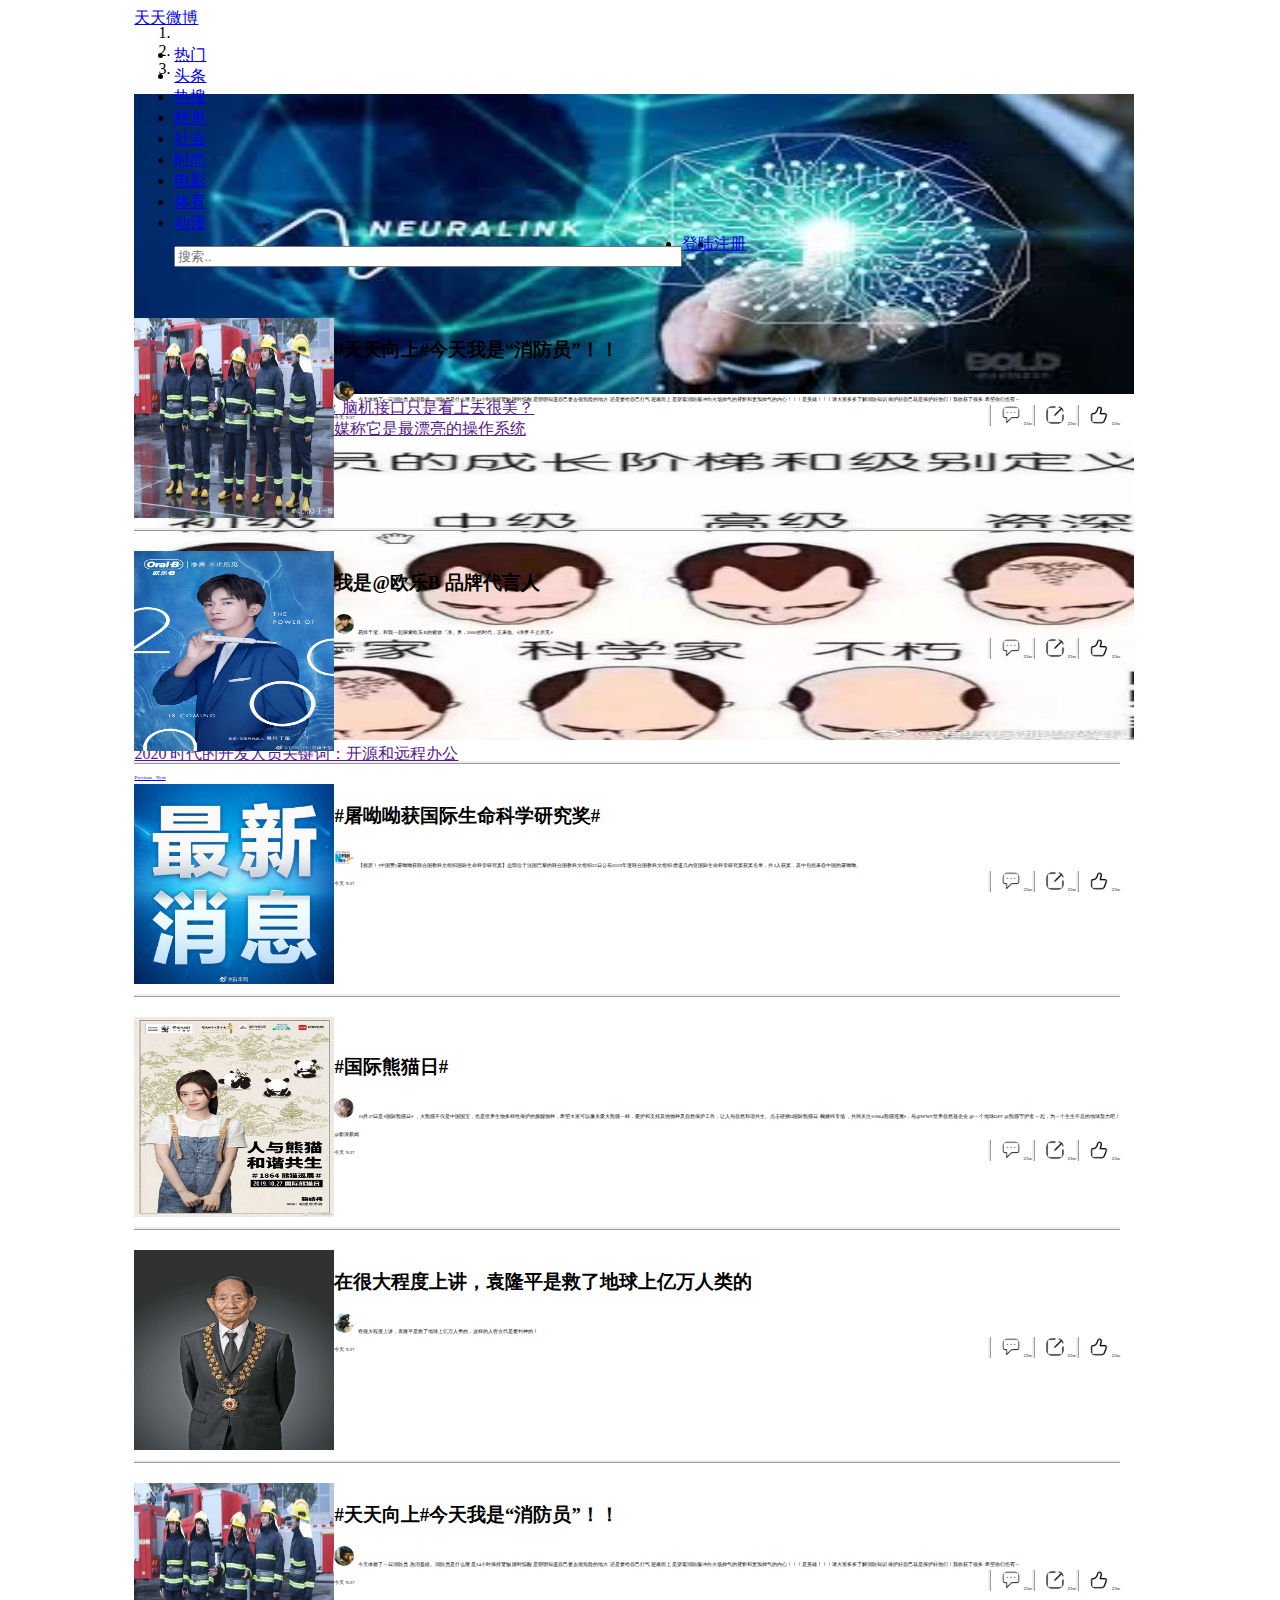
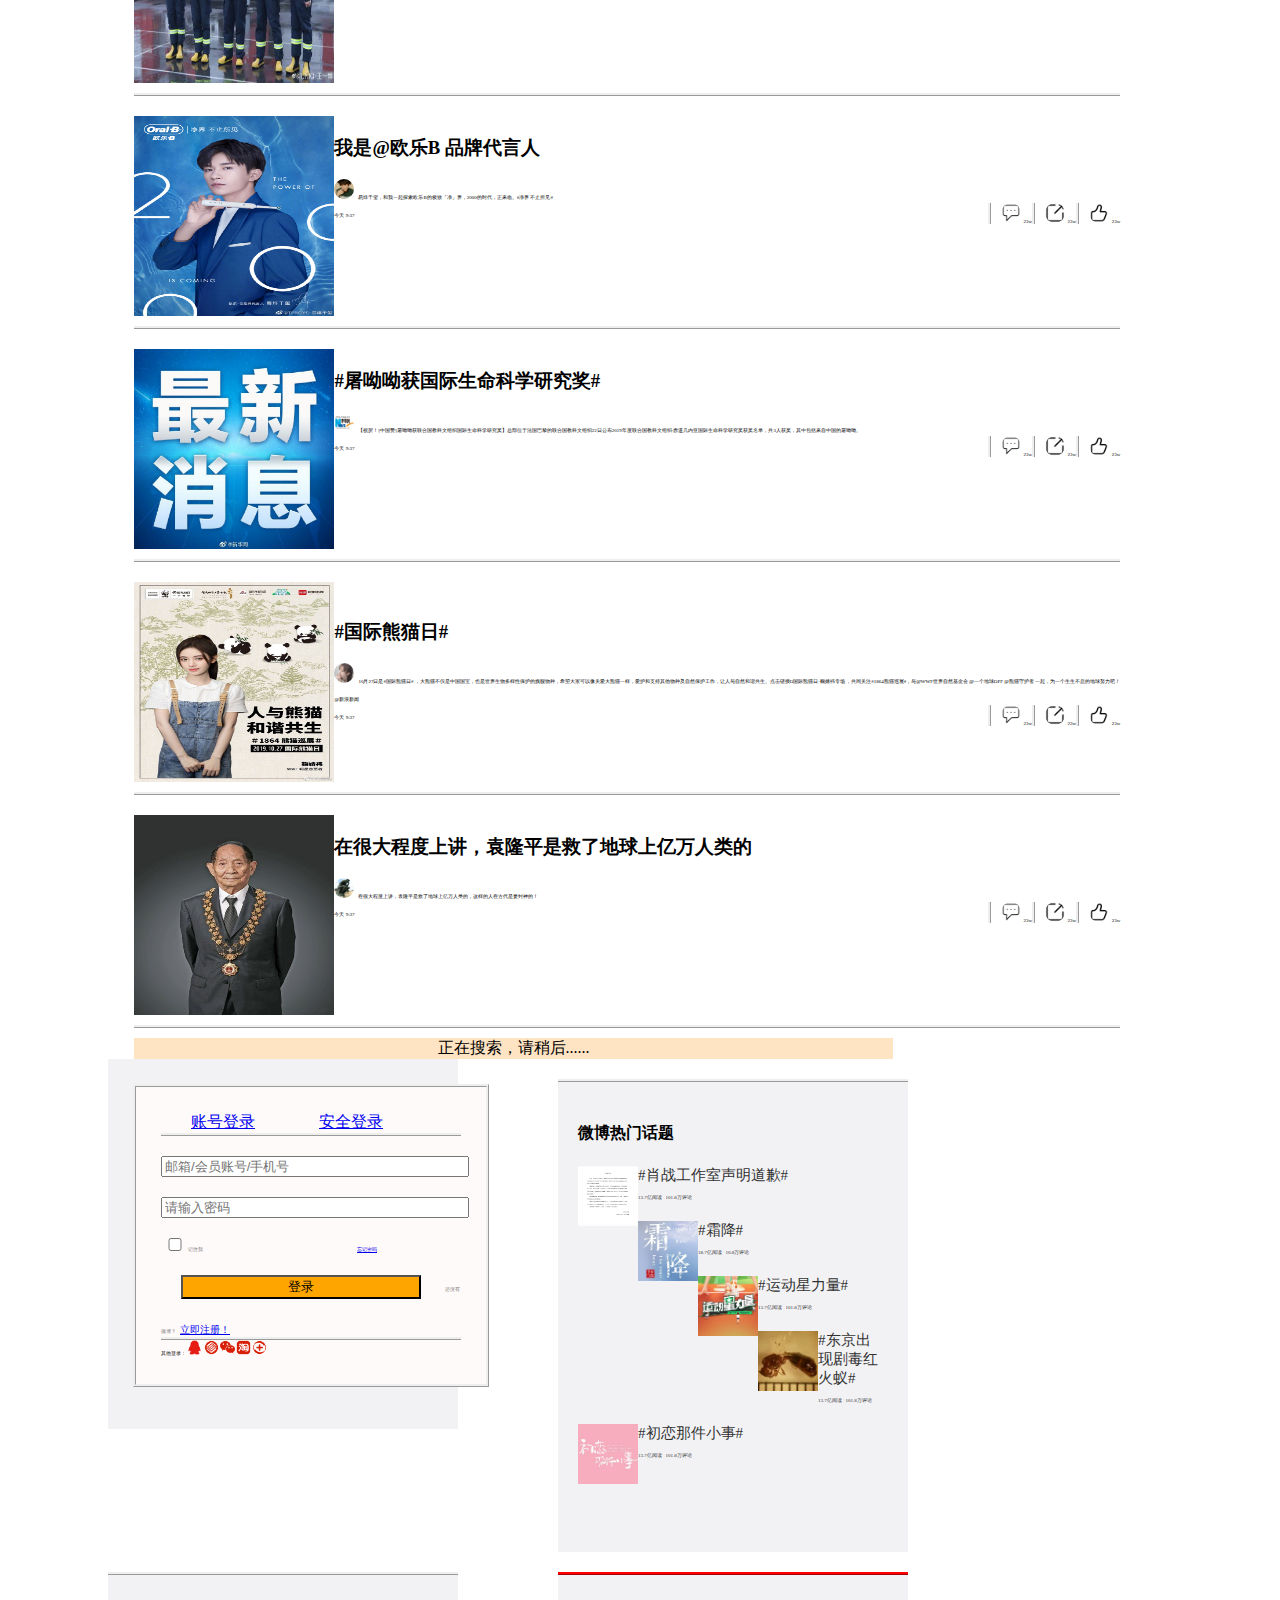
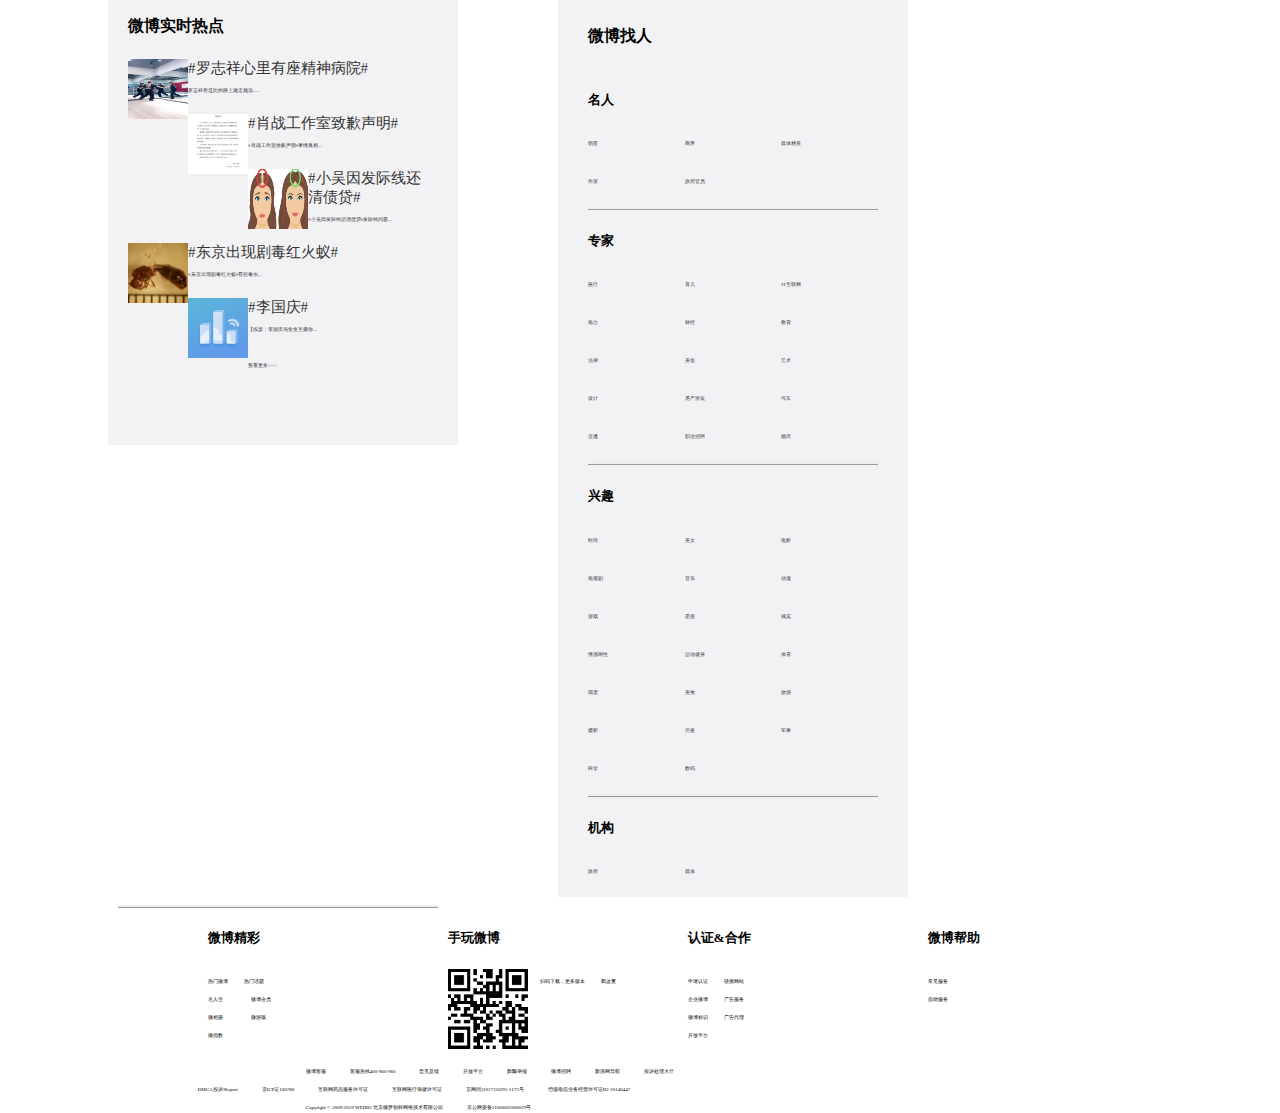
==== index.html @ 1aca175d "更改主页名称" ====
<!DOCTYPE html>
<html>

<head>
    <meta charset="utf-8">
    <title>天天微博</title>
    <link rel="stylesheet" href="Head.css">
    <link rel="stylesheet" href="https://cdn.staticfile.org/twitter-bootstrap/3.3.7/css/bootstrap.min.css">
    <link rel="stylesheet" href="https://cdn.staticfile.org/twitter-bootstrap/3.3.7/css/bootstrap.min.css">
    <script src="https://cdn.staticfile.org/jquery/2.1.1/jquery.min.js"></script>
    <script src="https://cdn.staticfile.org/twitter-bootstrap/3.3.7/js/bootstrap.min.js"></script>
</head>

<body>
    <!-- 导航栏 -->
    <div class="blog">
        <nav class="navbar navbar-inverse" role="navigation">
            <div class="container-fluid">
                <div class="navbar-header">
                    <a class="navbar-brand" href="#">天天微博</a>
                </div>
                <div>
                    <ul class="nav navbar-nav">
                        <li class="active"><a href="./Everydaymicro-bloghomepage.html">热门</a></li>
                        <li><a href="./Headlines.html">头条</a></li>
                        <li><a href="./Hotsearch.html">热搜</a></li>
                        <li><a href="./Micro-bloglist.html">榜单</a></li>
                        <li><a href="./Sociology.html">社会</a></li>
                        <li><a href="./Fashion.html">时尚</a></li>
                        <li><a href="./movie/movie.html">电影</a></li>
                        <li><a href="./sports/sports.html">体育</a></li>
                        <li><a href="./cartoon/cartoon.html">动漫</a></li>
                        <input type="text" placeholder="搜索.." style="width: 500px;position:relative;top: 12px; ">
                        <li style="float: right;"><a href="./Register.html">注册</a></li>
                        <li style="float: right;"> <a href="./Signin.html">登陆</a></li>
                    </ul>
                </div>
            </div>
        </nav>
    </div>
    <!-- 导航栏结束 -->


    <!-- 正文 -->
    <div id="page">

        <!-- 轮播图 -->
        <div id="myCarousel" class="carousel slide" style="width: 1000px;height: 300px; float: left;">
            <!-- 轮播（Carousel）指标 -->
            <ol class="carousel-indicators">
                <li data-target="#myCarousel" data-slide-to="0" class="active"></li>
                <li data-target="#myCarousel" data-slide-to="1"></li>
                <li data-target="#myCarousel" data-slide-to="2"></li>
            </ol>
            <!-- 轮播（Carousel）项目 -->
            <div class="carousel-inner">
                <div class="item active">
                    <img src="./Picture/Lb4.jpg" alt="First slide" style="width: 1000px;height: 300px;">
                    <a class="carousel-caption" href="" target="_blank"
                        rel="noopener noreferrer">专访斯坦福大学神经科学家：脑机接口只是看上去很美？</a>
                    <!--10月22日-->
                </div>
                <div class="item">
                    <img src="./Picture/Lb5.jpg" alt="Second slide" style="width: 1000px;height: 300px;">
                    <a class="carousel-caption" href="" target="_blank" rel="noopener noreferrer">Deepin
                        20，外媒称它是最漂亮的操作系统</a>
                    <!--10月22日-->
                </div>
                <div class="item">
                    <img src="./Picture/Lb6.jpg" alt="Third slide" style="width: 1000px;height: 300px;">
                    <a class="carousel-caption" href="" target="_blank" rel="noopener noreferrer">2020
                        时代的开发人员关键词：开源和远程办公</a>
                    <!--10月22日-->
                </div>
            </div>
            <!-- 轮播（Carousel）导航 -->
            <a class="left carousel-control" href="#myCarousel" role="button" data-slide="prev">
                <span class="glyphicon glyphicon-chevron-left" aria-hidden="true"></span>
                <span class="sr-only">Previous</span>
            </a>
            <a class="right carousel-control" href="#myCarousel" role="button" data-slide="next">
                <span class="glyphicon glyphicon-chevron-right" aria-hidden="true"></span>
                <span class="sr-only">Next</span>
            </a>
        </div>
        <!-- 轮播图结束 -->
        <!-- 新闻推荐栏 -->
        <div class="hezi">
            <img src="./Picture/Nw8.jpg" class="kkk">
            <div>
                <h3>#天天向上#今天我是“消防员”！！</h3>
            </div>
            <div>
                <span><img src="./Picture/Nw9.jpg" class="headtx"></span>
                <span>今天体验了一日消防员 热泪盈眶。消防员是什么呢 是24小时保持警惕 随时惊醒 是明明知道自己要去很危险的地方 还是要给自己打气 迎难而上
                    是穿着消防服冲向火场帅气的背影和更加帅气的内心！！！是英雄！！！请大家多多了解消防知识 保护好自己就是保护好他们！我收获了很多 希望你们也有～</span>&nbsp;&nbsp;
                <br>
                <span>今天 9:37</span>
                <span class="youduiqi"><img src="./Picture/点赞.png" class="headtx">&nbsp;&nbsp;23w</span>
                <span class="youduiqi"><img src="./Picture/分享.png" class="headtx">&nbsp;&nbsp;23w</span>
                <span class="youduiqi"><img src="./Picture/评论.png" class="headtx">&nbsp;&nbsp;23w</span>
            </div>
        </div>

        <div class="hezi">
            <img src="./Picture/Nw10.jpg" class="kkk">
            <div>
                <h3>我是@欧乐B 品牌代言人</h3>
            </div>
            <div>
                <span><img src="./Picture/Nw11.jpg" class="headtx"></span>
                <span>易烊千玺，和我一起探索欧乐B的极致「净」界，2000的时代，正来临。#净界 不止所见# ​​​​</span>&nbsp;&nbsp;
                <br>
                <span>今天 9:37</span>
                <span class="youduiqi"><img src="./Picture/点赞.png" class="headtx">&nbsp;&nbsp;23w</span>
                <span class="youduiqi"><img src="./Picture/分享.png" class="headtx">&nbsp;&nbsp;23w</span>
                <span class="youduiqi"><img src="./Picture/评论.png" class="headtx">&nbsp;&nbsp;23w</span>
            </div>
        </div>

        <div class="hezi">
            <img src="./Picture/Nw12.jpg" class="kkk">
            <div>
                <h3>#屠呦呦获国际生命科学研究奖#</h3>
            </div>
            <div>
                <span><img src="./Picture/Nw13.jpg" class="headtx"></span>
                <span>【祝贺！[中国赞]屠呦呦获联合国教科文组织国际生命科学研究奖】总部位于法国巴黎的联合国教科文组织22日公布2019年度联合国教科文组织-赤道几内亚国际生命科学研究奖获奖名单，共3人获奖，其中包括来自中国的屠呦呦。</span>&nbsp;&nbsp;
                <br>
                <span>今天 9:37</span>
                <span class="youduiqi"><img src="./Picture/点赞.png" class="headtx">&nbsp;&nbsp;23w</span>
                <span class="youduiqi"><img src="./Picture/分享.png" class="headtx">&nbsp;&nbsp;23w</span>
                <span class="youduiqi"><img src="./Picture/评论.png" class="headtx">&nbsp;&nbsp;23w</span>
            </div>
        </div>

        <div class="hezi">
            <img src="./Picture/Nw14.jpg" class="kkk"> 
            <div>
                <h3>#国际熊猫日# </h3>
            </div>
            <div>
                <span><img src="./Picture/Nw15.jpg" class="headtx"></span>
                <span>10月27日是#国际熊猫日#
                    ，大熊猫不仅是中国国宝，也是世界生物多样性保护的旗舰物种，希望大家可以像关爱大熊猫一样，爱护和支持其他物种及自然保护工作，让人与自然和谐共生。点击链接O国际熊猫日·鞠婧祎专场
                    ，共同关注#1864熊猫巡展#，与@WWF世界自然基金会 @一个地球OPF @熊猫守护者 一起，为一个生生不息的地球努力吧！@新浪新闻</span>&nbsp;&nbsp;
                <br>
                <span>今天 9:37</span>
                <span class="youduiqi"><img src="./Picture/点赞.png" class="headtx">&nbsp;&nbsp;23w</span>
                <span class="youduiqi"><img src="./Picture/分享.png" class="headtx">&nbsp;&nbsp;23w</span>
                <span class="youduiqi"><img src="./Picture/评论.png" class="headtx">&nbsp;&nbsp;23w</span>
            </div>
        </div>

        <div class="hezi">
            <img src="./Picture/Nw16.jpg" class="kkk">
            <div>
                <h3>在很大程度上讲，袁隆平是救了地球上亿万人类的</h3>
            </div>
            <div>
                <span><img src="./Picture/Nw17.jpg" class="headtx"></span>
                <span>在很大程度上讲，袁隆平是救了地球上亿万人类的，这样的人在古代是要封神的！ ​​​​</span>&nbsp;&nbsp;
                <br>
                <span>今天 9:37</span>
                <span class="youduiqi"><img src="./Picture/点赞.png" class="headtx">&nbsp;&nbsp;23w</span>
                <span class="youduiqi"><img src="./Picture/分享.png" class="headtx">&nbsp;&nbsp;23w</span>
                <span class="youduiqi"><img src="./Picture/评论.png" class="headtx">&nbsp;&nbsp;23w</span>
            </div>
        </div>
        <div class="hezi">
            <img src="./Picture/Nw8.jpg" class="kkk">
            <div>
                <h3>#天天向上#今天我是“消防员”！！</h3>
            </div>
            <div>
                <span><img src="./Picture/Nw9.jpg" class="headtx"></span>
                <span>今天体验了一日消防员 热泪盈眶。消防员是什么呢 是24小时保持警惕 随时惊醒 是明明知道自己要去很危险的地方 还是要给自己打气 迎难而上
                    是穿着消防服冲向火场帅气的背影和更加帅气的内心！！！是英雄！！！请大家多多了解消防知识 保护好自己就是保护好他们！我收获了很多 希望你们也有～</span>&nbsp;&nbsp;
                <br>
                <span>今天 9:37</span>
                <span class="youduiqi"><img src="./Picture/点赞.png" class="headtx">&nbsp;&nbsp;23w</span>
                <span class="youduiqi"><img src="./Picture/分享.png" class="headtx">&nbsp;&nbsp;23w</span>
                <span class="youduiqi"><img src="./Picture/评论.png" class="headtx">&nbsp;&nbsp;23w</span>
            </div>
        </div>

        <div class="hezi">
            <img src="./Picture/Nw10.jpg" class="kkk">
            <div>
                <h3>我是@欧乐B 品牌代言人</h3>
            </div>
            <div>
                <span><img src="./Picture/Nw11.jpg" class="headtx"></span>
                <span>易烊千玺，和我一起探索欧乐B的极致「净」界，2000的时代，正来临。#净界 不止所见# ​​​​</span>&nbsp;&nbsp;
                <br>
                <span>今天 9:37</span>
                <span class="youduiqi"><img src="./Picture/点赞.png" class="headtx">&nbsp;&nbsp;23w</span>
                <span class="youduiqi"><img src="./Picture/分享.png" class="headtx">&nbsp;&nbsp;23w</span>
                <span class="youduiqi"><img src="./Picture/评论.png" class="headtx">&nbsp;&nbsp;23w</span>
            </div>
        </div>

        <div class="hezi">
            <img src="./Picture/Nw12.jpg" class="kkk">
            <div>
                <h3>#屠呦呦获国际生命科学研究奖#</h3>
            </div>
            <div>
                <span><img src="./Picture/Nw13.jpg" class="headtx"></span>
                <span>【祝贺！[中国赞]屠呦呦获联合国教科文组织国际生命科学研究奖】总部位于法国巴黎的联合国教科文组织22日公布2019年度联合国教科文组织-赤道几内亚国际生命科学研究奖获奖名单，共3人获奖，其中包括来自中国的屠呦呦。</span>&nbsp;&nbsp;
                <br>
                <span>今天 9:37</span>
                <span class="youduiqi"><img src="./Picture/点赞.png" class="headtx">&nbsp;&nbsp;23w</span>
                <span class="youduiqi"><img src="./Picture/分享.png" class="headtx">&nbsp;&nbsp;23w</span>
                <span class="youduiqi"><img src="./Picture/评论.png" class="headtx">&nbsp;&nbsp;23w</span>
            </div>
        </div>

        <div class="hezi">
            <img src="./Picture/Nw14.jpg" class="kkk"> 
            <div>
                <h3>#国际熊猫日# </h3>
            </div>
            <div>
                <span><img src="./Picture/Nw15.jpg" class="headtx"></span>
                <span>10月27日是#国际熊猫日#
                    ，大熊猫不仅是中国国宝，也是世界生物多样性保护的旗舰物种，希望大家可以像关爱大熊猫一样，爱护和支持其他物种及自然保护工作，让人与自然和谐共生。点击链接O国际熊猫日·鞠婧祎专场
                    ，共同关注#1864熊猫巡展#，与@WWF世界自然基金会 @一个地球OPF @熊猫守护者 一起，为一个生生不息的地球努力吧！@新浪新闻</span>&nbsp;&nbsp;
                <br>
                <span>今天 9:37</span>
                <span class="youduiqi"><img src="./Picture/点赞.png" class="headtx">&nbsp;&nbsp;23w</span>
                <span class="youduiqi"><img src="./Picture/分享.png" class="headtx">&nbsp;&nbsp;23w</span>
                <span class="youduiqi"><img src="./Picture/评论.png" class="headtx">&nbsp;&nbsp;23w</span>
            </div>
        </div>

        <div class="hezi">
            <img src="./Picture/Nw16.jpg" class="kkk">
            <div>
                <h3>在很大程度上讲，袁隆平是救了地球上亿万人类的</h3>
            </div>
            <div>
                <span><img src="./Picture/Nw17.jpg" class="headtx"></span>
                <span>在很大程度上讲，袁隆平是救了地球上亿万人类的，这样的人在古代是要封神的！ ​​​​</span>&nbsp;&nbsp;
                <br>
                <span>今天 9:37</span>
                <span class="youduiqi"><img src="./Picture/点赞.png" class="headtx">&nbsp;&nbsp;23w</span>
                <span class="youduiqi"><img src="./Picture/分享.png" class="headtx">&nbsp;&nbsp;23w</span>
                <span class="youduiqi"><img src="./Picture/评论.png" class="headtx">&nbsp;&nbsp;23w</span>
            </div>
        </div>
        <div class="jz">
            <div class="gd">
                正在搜索，请稍后......
            </div>
        </div>
    </div>
    <!-- 新闻栏结束 -->
    <!-- 登陆注册 -->
    <div class="hezis">
        <div class="hezic">
            <div class="xiaxian">
                <a href="#">账号登录</a>
                <a href="#">安全登录</a>
            </div>
            <form class="denglu">
                <input type="text" placeholder="邮箱/会员账号/手机号">
                <input type="text" placeholder="请输入密码">
                <input id="ckbox" type="checkbox"><span>记住我</span>
                <span><a href="#">忘记密码</a></span>
                <button type="button" class="btn">登录</button>
                <span>还没有微博？</span>
                <a href="#" style="font-size: 10px;">立即注册！</a>
            </form>
            <span>其他登录：
                <img style="width: 15px; height: 15px;" src="./Picture/qq.png" alt="">
                <img style="width: 15px; height: 15px;" src="./Picture/中国移动.png" alt="">
                <img style="width: 15px; height: 15px;" src="./Picture/微信.png" alt="">
                <img style="width: 15px; height: 15px;" src="./Picture/手机淘宝 .png" alt="">
                <img style="width: 15px; height: 15px;" src="./Picture/360.png" alt="">
            </span>
        </div>
    </div>
    <!-- 登陆注册结束 -->
    <!-- 微博热门话题 -->
    <div class="hezid">
        <div class="hezie">
            <h4>微博热门话题</h4>
            <a href="#" style="text-decoration: none;">
                <div>
                    <img src="./Picture/热门1.jpg" style="width: 60px; height: 60px; float: left;">
                    <div class="wzjz">
                        <span style="font-size: 15px;">#肖战工作室声明道歉#</span><br>
                        <span>13.7亿阅读&nbsp;&nbsp;&nbsp;101.8万评论</span>
                    </div>
                </div>
            </a><br>
            <a href="#" style="text-decoration: none;">
                <div>
                    <img src="./Picture/热门2.jpg" style="width: 60px; height: 60px; float: left;">
                    <div class="wzjz">
                        <span style="font-size: 15px;">#霜降#</span><br>
                        <span>18.7亿阅读&nbsp;&nbsp;&nbsp;10.8万评论</span>
                    </div>
                </div>
            </a><br>
            <a href="#" style="text-decoration: none;">
                <div>
                    <img src="./Picture/热门3.jpg" style="width: 60px; height: 60px; float: left;">
                    <div class="wzjz">
                        <span style="font-size: 15px;">#运动星力量#</span><br>
                        <span>13.7亿阅读&nbsp;&nbsp;&nbsp;101.8万评论</span>
                    </div>
                </div>
            </a><br>
            <a href="#" style="text-decoration: none;">
                <div>
                    <img src="./Picture/热门4.jpg" style="width: 60px; height: 60px; float: left;">
                    <div class="wzjz">
                        <span style="font-size: 15px;">#东京出现剧毒红火蚁#</span><br>
                        <span>13.7亿阅读&nbsp;&nbsp;&nbsp;101.8万评论</span>
                    </div>
                </div>
            </a><br>
            <a href="#" style="text-decoration: none; ">
                <div>
                    <img src="./Picture/热门5.jpg" style="width: 60px; height: 60px; float: left;">
                    <div class="wzjz">
                        <span style="font-size: 15px;">#初恋那件小事#</span><br>
                        <span>13.7亿阅读&nbsp;&nbsp;&nbsp;101.8万评论</span>
                    </div>
                </div>
            </a>
        </div>
        <a href="#" style="text-decoration: none; ">
            <div class="wzjz">
                <span>查看更多>>></span>
            </div>
        </a>
    </div>
    <!-- 微博热门话题结束 -->
    <!-- 微博实时热点 -->
    <div class="hezid">
        <div class="hezie">
            <h4>微博实时热点</h4>
            <a href="#" style="text-decoration: none;">
                <div>
                    <img src="./Picture/热点1.jpg" style="width: 60px; height: 60px; float: left;">
                    <div class="wzjz">
                        <span style="font-size: 15px;">#罗志祥心里有座精神病院#</span><br>
                        <span>罗志祥在逗比的路上越走越远.....</span>
                    </div>
                </div>
            </a><br>
            <a href="#" style="text-decoration: none;">
                <div>
                    <img src="./Picture/热点2.jpg" style="width: 60px; height: 60px; float: left;">
                    <div class="wzjz">
                        <span style="font-size: 15px;">#肖战工作室致歉声明#</span><br>
                        <span>#肖战工作室致歉声明#事情真相...</span>
                    </div>
                </div>
            </a><br>
            <a href="#" style="text-decoration: none;">
                <div>
                    <img src="./Picture/热点3.jpg" style="width: 60px; height: 60px; float: left;">
                    <div class="wzjz">
                        <span style="font-size: 15px;">#小吴因发际线还清债贷#</span><br>
                        <span>#小吴因发际线还清债贷#发际线问题...</span>
                    </div>
                </div>
            </a><br>
            <a href="#" style="text-decoration: none;">
                <div>
                    <img src="./Picture/热门4.jpg" style="width: 60px; height: 60px; float: left;">
                    <div class="wzjz">
                        <span style="font-size: 15px;">#东京出现剧毒红火蚁#</span><br>
                        <span>#东京出现剧毒红火蚁#有些毒虫...</span>
                    </div>
                </div>
            </a><br>
            <a href="#" style="text-decoration: none; ">
                <div>
                    <img src="./Picture/热点4.png" style="width: 60px; height: 60px; float: left;">
                    <div class="wzjz">
                        <span style="font-size: 15px;">#李国庆#</span><br>
                        <span>【投票：李国庆与鱼鱼互撕你...</span>
                    </div>
                </div>
            </a>
            <br>
            <a href="#" style="text-decoration: none;">
                <div class="wzjz">
                    <span>查看更多>>></span>
                </div>
            </a>
        </div>

    </div>
    <!-- 微博实时热点结束 -->
    <!-- 微博找人 -->
    <div id="hezid">
        <div id="hezie" style="border-bottom-style: none;">
            <h4>微博找人</h4>
            <div class="bqh">
                <h5>名人</h5>
                <ul class="bq">
                    <li><a href="#"><span>明星</span></a></li>
                    <li><a href="#"><span>商界</span></a></li>
                    <li><a href="#"><span>媒体精英</span></a></li>
                    <li><a href="#"><span>作家</span></a></li>
                    <li><a href="#"><span>政府官员</span></a></li>
                </ul>
            </div>
            <div class="bqh">
                <h5>专家</h5>
                <ul class="bq">
                    <li><a href="#"><span>医疗</span></a></li>
                    <li><a href="#"><span>育儿</span></a></li>
                    <li><a href="#"><span>IT互联网</span></a></li>
                    <li><a href="#"><span>电台</span></a></li>
                    <li><a href="#"><span>财经</span></a></li>
                    <li><a href="#"><span>教育</span></a></li>
                    <li><a href="#"><span>法律</span></a></li>
                    <li><a href="#"><span>美妆</span></a></li>
                    <li><a href="#"><span>艺术</span></a></li>
                    <li><a href="#"><span>设计</span></a></li>
                    <li><a href="#"><span>房产家装</span></a></li>
                    <li><a href="#"><span>汽车</span></a></li>
                    <li><a href="#"><span>交通</span></a></li>
                    <li><a href="#"><span>职业招聘</span></a></li>
                    <li><a href="#"><span>婚庆</span></a></li>
                </ul>
            </div>
            <div class="bqh">
                <h5>兴趣</h5>
                <ul class="bq">
                    <li><a href="#"><span>时尚</span></a></li>
                    <li><a href="#"><span>美女</span></a></li>
                    <li><a href="#"><span>电影</span></a></li>
                    <li><a href="#"><span>电视剧</span></a></li>
                    <li><a href="#"><span>音乐</span></a></li>
                    <li><a href="#"><span>动漫</span></a></li>
                    <li><a href="#"><span>游戏</span></a></li>
                    <li><a href="#"><span>星座</span></a></li>
                    <li><a href="#"><span>搞笑</span></a></li>
                    <li><a href="#"><span>情感两性</span></a></li>
                    <li><a href="#"><span>运动健身</span></a></li>
                    <li><a href="#"><span>体育</span></a></li>
                    <li><a href="#"><span>萌宠</span></a></li>
                    <li><a href="#"><span>美食</span></a></li>
                    <li><a href="#"><span>旅游</span></a></li>
                    <li><a href="#"><span>摄影</span></a></li>
                    <li><a href="#"><span>历史</span></a></li>
                    <li><a href="#"><span>军事</span></a></li>
                    <li><a href="#"><span>科学</span></a></li>
                    <li><a href="#"><span>数码</span></a></li>
                </ul>
            </div>
            <div class="bqh" style="border-bottom-style: none;">
                <h5>机构</h5>
                <ul class="bq">
                    <li><a href="#"><span>政府</span></a></li>
                    <li><a href="#"><span>媒体</span></a></li>
                </ul>
            </div>
        </div>
    </div>
    </div>

    <div class="wzj">
        <div class="hezif">
            <h5>微博精彩</h5>
            <span>热门微博</span>&nbsp;&nbsp;&nbsp;
            <span>热门话题</span><br>
            <span> 名人堂</span>&nbsp;&nbsp;&nbsp;&nbsp;&nbsp;&nbsp;
            <span>微博会员</span><br>
            <span>微相册</span>&nbsp;&nbsp;&nbsp;&nbsp;&nbsp;&nbsp;
            <span>微游戏</span><br>
            <span>微指数</span>
        </div>
        <div class="hezif">
            <h5>手玩微博</h5>
            <img src="./Picture/微博二维码.png" style="width: 80px; height: 80px; float: left;">
            &nbsp;&nbsp;&nbsp;<span>扫码下载，更多版本</span>
            &nbsp;&nbsp;&nbsp;<span>戳这里</span>
        </div>
        <div class="hezif">
            <h5>认证&合作</h5>
            <span>申请认证</span>&nbsp;&nbsp;&nbsp;
            <span>链接网站</span><br>
            <span> 企业微博</span>&nbsp;&nbsp;&nbsp;
            <span>广告服务</span><br>
            <span>微博标识</span>&nbsp;&nbsp;&nbsp;
            <span>广告代理</span><br>
            <span>开放平台</span>
        </div>
        <div class="hezif">
            <h5>微博帮助</h5>
            <span>常见服务</span><br>
            <span>自助服务</span><br>
        </div>
    </div>

    </div>
    <div class="sss">
        <div class="wzj">
            <div class="hezig">
                &nbsp;&nbsp;&nbsp;&nbsp;&nbsp;&nbsp;&nbsp;&nbsp;&nbsp;&nbsp;&nbsp;&nbsp;
                &nbsp;&nbsp;&nbsp;&nbsp;&nbsp;&nbsp;&nbsp;&nbsp;
                &nbsp;&nbsp;&nbsp;&nbsp;&nbsp;<span>微博客服</span>&nbsp;&nbsp;&nbsp;&nbsp;&nbsp;
                <span>客服热线400-960-960</span>&nbsp;&nbsp;&nbsp;&nbsp;&nbsp;
                <span>意见反馈</span>&nbsp;&nbsp;&nbsp;&nbsp;&nbsp;
                <span>开放平台</span>&nbsp;&nbsp;&nbsp;&nbsp;&nbsp;
                <span>舞弊举报</span>&nbsp;&nbsp;&nbsp;&nbsp;&nbsp;
                <span>微博招聘</span>&nbsp;&nbsp;&nbsp;&nbsp;&nbsp;
                <span>新浪网导航</span>&nbsp;&nbsp;&nbsp;&nbsp;&nbsp;
                <span>投诉处理大厅</span>&nbsp;&nbsp;&nbsp;&nbsp;&nbsp;<br>
                <span>DMCA投诉/Report</span>&nbsp;&nbsp;&nbsp;&nbsp;&nbsp;
                <span>京ICP证100780</span>&nbsp;&nbsp;&nbsp;&nbsp;&nbsp;
                <span>互联网药品服务许可证</span>&nbsp;&nbsp;&nbsp;&nbsp;&nbsp;
                <span>互联网医疗保健许可证</span>&nbsp;&nbsp;&nbsp;&nbsp;&nbsp;
                <span>京网问[2017]10291-1172号</span>&nbsp;&nbsp;&nbsp;&nbsp;&nbsp;
                <span>增值电信业务经营许可证B2-20140447</span>&nbsp;&nbsp;&nbsp;&nbsp;&nbsp;<br>
                &nbsp;&nbsp;&nbsp;&nbsp;&nbsp;&nbsp;&nbsp;&nbsp;&nbsp;&nbsp;
                &nbsp;&nbsp;&nbsp;&nbsp;&nbsp;&nbsp;&nbsp;&nbsp;&nbsp;&nbsp;&nbsp;&nbsp;&nbsp;&nbsp;&nbsp;
                <span>Copyright © 2009-2019 WEIBO 北京微梦创科网络技术有限公司</span>&nbsp;&nbsp;&nbsp;&nbsp;&nbsp;
                <span>京公网安备11000002000019号</span>
            </div>
        </div>
    </div>
</body>

</html>
---- Head.css ----
.blog{
    margin: auto;
    padding-left: 10%;
    padding-right: 10%;
}
.navbar{
    position:absolute;
}

#page{
    float: left;
    width: 60%;
    padding-left: 10%;
    padding-right: 10%;
}
.hezis{
    float: left;
    width: 350px;
    height: 370px;
    margin-left: 100px;
    background-color: #f2f2f5;
}
.hezic{
    border-style: ridge;
    width: 300px;
    padding: 25px;
    margin: 25px;
    background-color: snow;
}
.xiaxian{
    border-bottom-style: ridge;
}
.xiaxian>a{
    padding: 30px;
}
.denglu{
    border-bottom-style: ridge;
    color: #808080;
}
.denglu>input{
    margin-top: 20px;
    width: 100%;
}
.denglu>span>a{
    padding-left: 50%;
}
#ckbox{
    width: 20px;
}
.btn{
    background-color:orange;
    width: 80%;
    margin: 20px;
}
.hezid{
    border-top-style: ridge;
    margin-top: 20px;
    float: left;
    width: 350px;
    height: 470px;
    margin-left: 100px;
    background-color: #f2f2f5;
}
.hezie{
    width: 300px;
    height: 900px;
    padding: 10px;
    margin: 10px;
    border-bottom-style: ridge;
}
.wzjz>span{
    color: #333;
}
.wzjz>span:hover{
    color: #eb7350;
}
.hezif{
    float: left;
    width: 220px;
    padding: 10px;
    margin: 0; 
}
.wzj{
    float: left;
    padding-left: 15%;
    width: 100%;
}


.hezi{
    float: left;
    width: 130%;

    border-bottom-style: ridge;
    margin-top: 10px;
    margin-bottom: 10px;
    padding-bottom: 10px;
    -webkit-font-smoothing: antialiased;
}
.kkk{
    float: left;
    width: 200px;
    height: 200px;
}
.headtx{
    width: 20px;
    height: 20px;
    border-radius: 25px;

}
span{
    font-size: 5px;
}
.youduiqi{
    float: right;
    border-left-style: ridge;
    padding-left: 10px;
}

.menu a{
    display: block;
    line-height: 35px;
    font-size: 12px;
    color: #333;
    padding-left: 30px;
}
.thead_tr th{
    line-height: 30px;
    border-bottom: solid 1px #fbfbfb;
    color: #999;
}
.icon-dot{
    display: inline-block;
    width: 6px;
    height: 6px;
    background: #f26d5f;
    border-radius: 50%;
    vertical-align: middle;
    margin-left:14px;
}
tbody td{
    
    line-height: 36px;
    border-bottom: solid 1px black;
}

#hezid{
    border: red;
    border-top-style: ridge;
    margin-top: 20px;
    float: left;
    width: 350px;
    margin-left: 100px;
    background-color: #f2f2f5;
}
#hezie{
    padding: 20px;
    margin: 10px;

    border-bottom-style: ridge;
}
.bqh{
    float: left;
    width: 100%;
    border-bottom-style: ridge;
}
.bq{
    list-style: none;
    padding: 0%;
}
.bq>li>a{
    float: left;
    width: 33.3%;
    margin-bottom: 20px;
    text-decoration: none;
    color: #333;
}
.bq>li>a:hover{
    color: #eb7350;
}
.gd{
    background-color: bisque;
    float: right;
    width: 100%;
}
.jz{
    text-align: center;
}
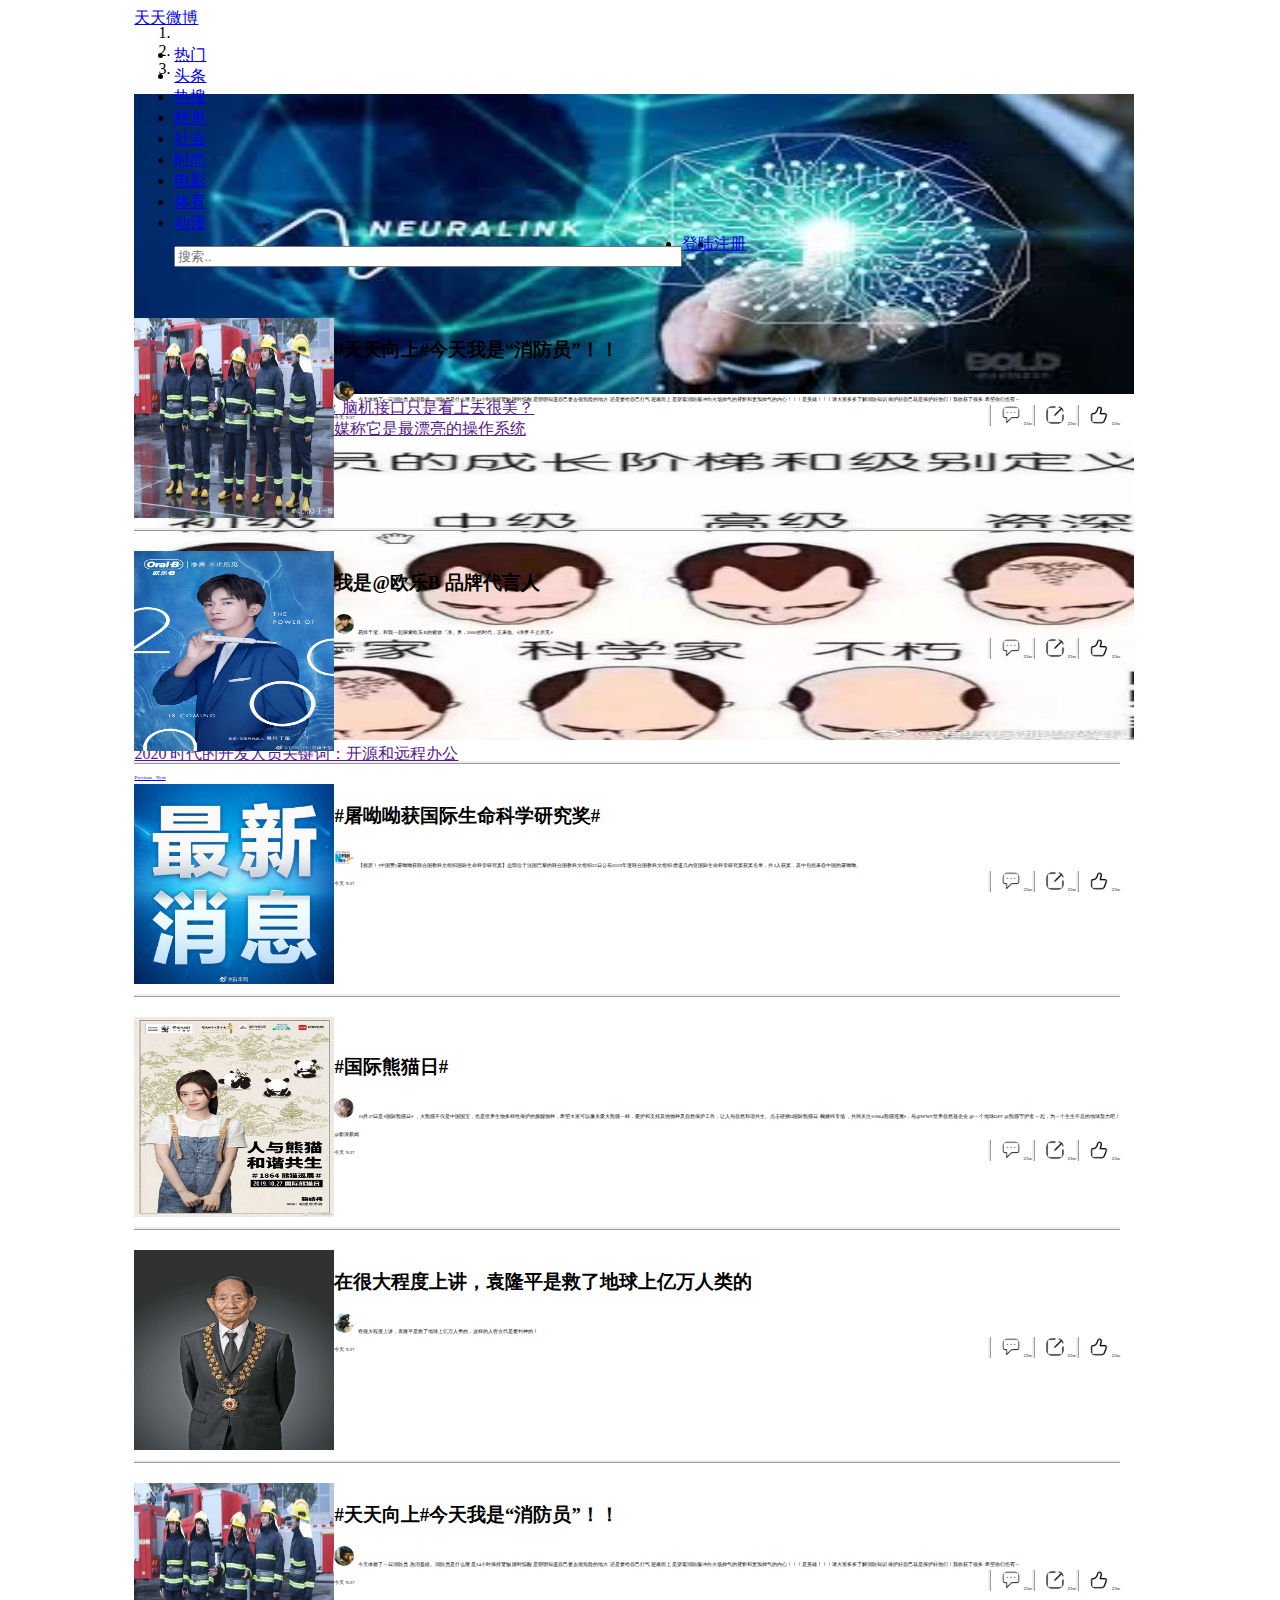
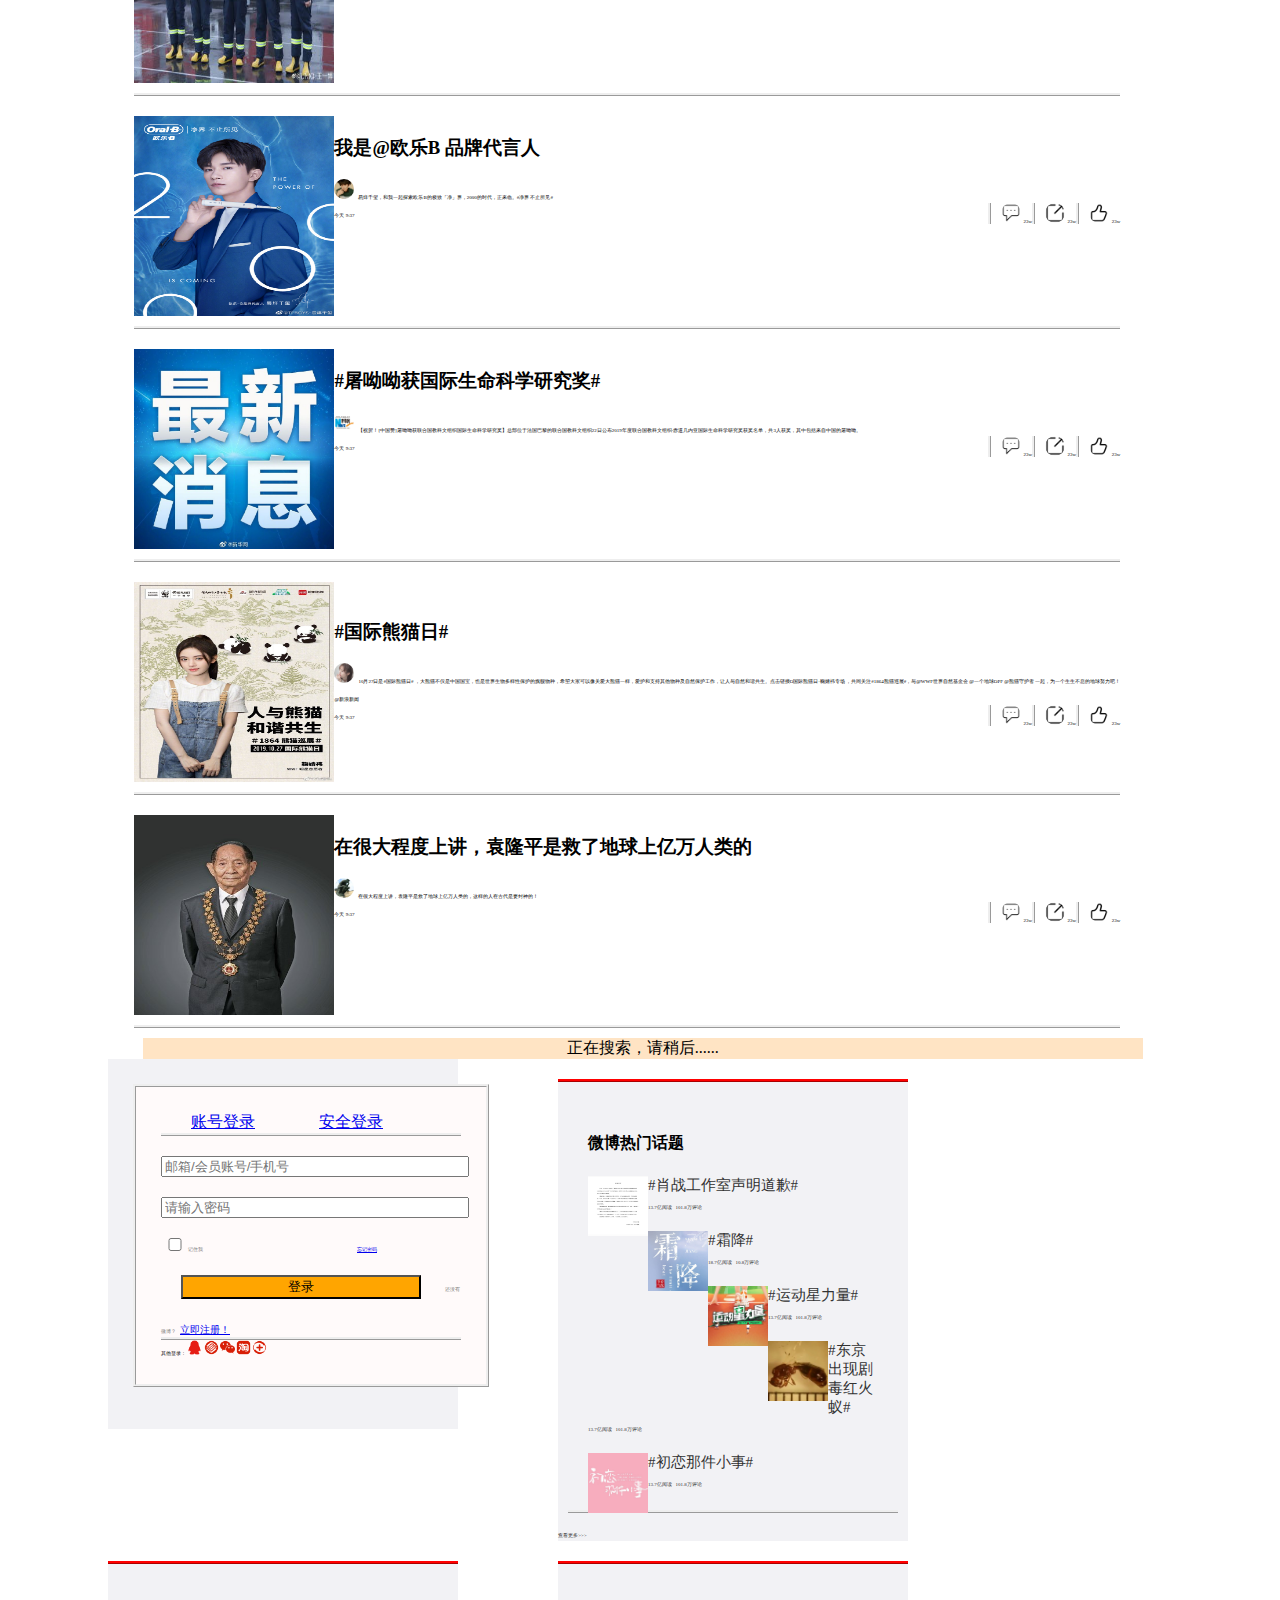
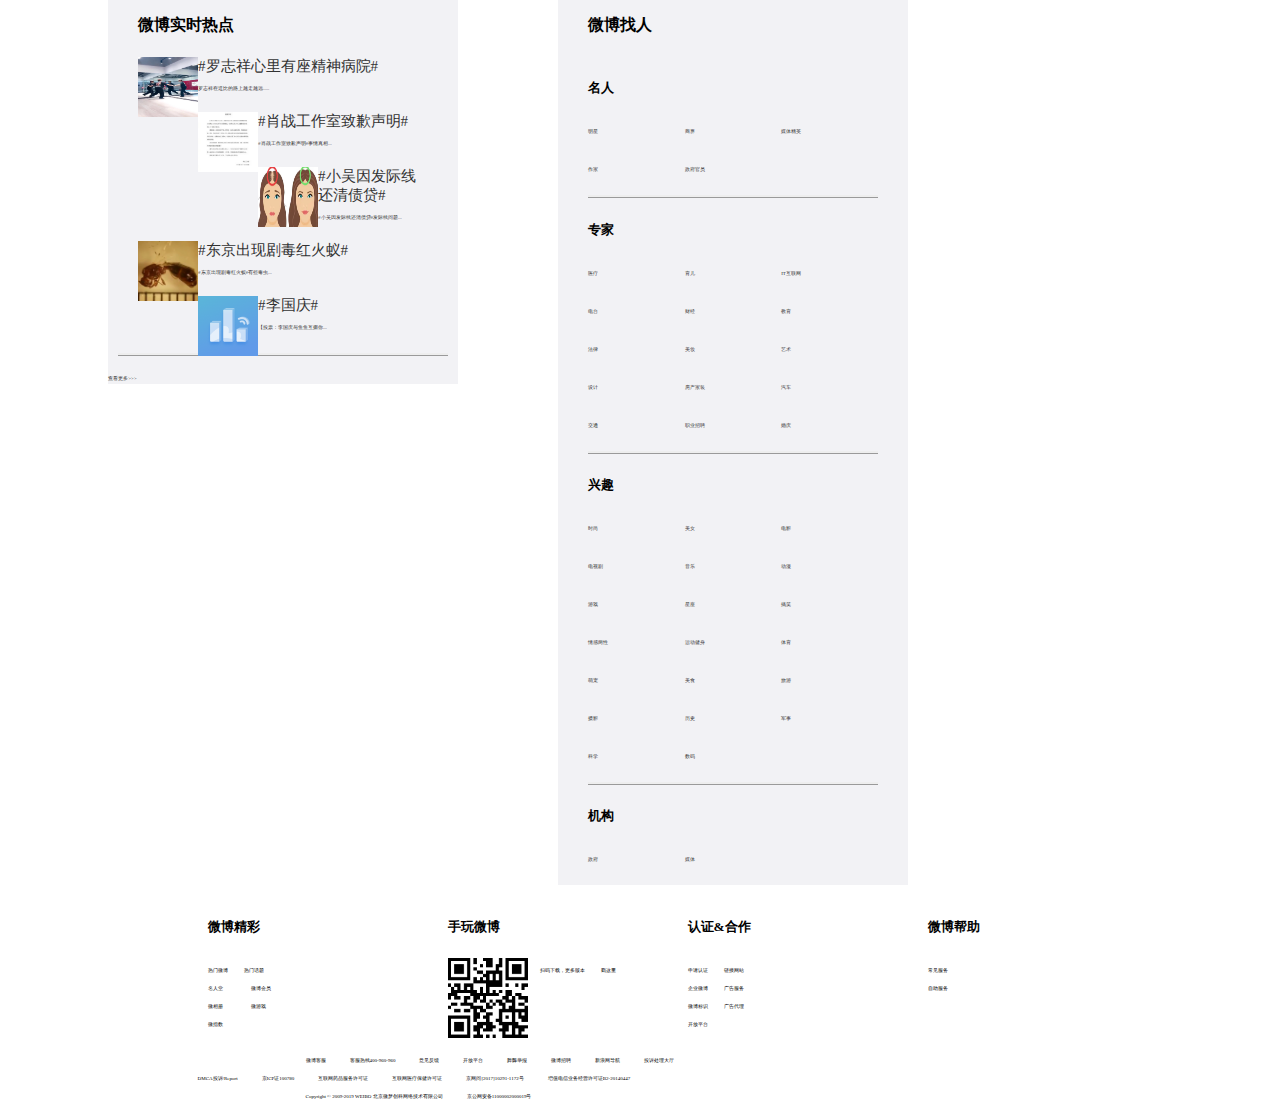
==== commit e600ada5: "微博热门话题与微博实时热点代码调整" ====
--- a/index.html
+++ b/index.html
@@ -21,7 +21,7 @@
                 </div>
                 <div>
                     <ul class="nav navbar-nav">
-                        <li class="active"><a href="./Everydaymicro-bloghomepage.html">热门</a></li>
+                        <li class="active"><a href="./index.html">热门</a></li>
                         <li><a href="./Headlines.html">头条</a></li>
                         <li><a href="./Hotsearch.html">热搜</a></li>
                         <li><a href="./Micro-bloglist.html">榜单</a></li>
@@ -283,8 +283,8 @@
     </div>
     <!-- 登陆注册结束 -->
     <!-- 微博热门话题 -->
-    <div class="hezid">
-        <div class="hezie">
+    <div id="hezid">
+        <div id="hezie">
             <h4>微博热门话题</h4>
             <a href="#" style="text-decoration: none;">
                 <div>
@@ -332,7 +332,7 @@
                 </div>
             </a>
         </div>
-        <a href="#" style="text-decoration: none; ">
+        <a href="#" style="text-decoration: none;">
             <div class="wzjz">
                 <span>查看更多>>></span>
             </div>
@@ -340,8 +340,8 @@
     </div>
     <!-- 微博热门话题结束 -->
     <!-- 微博实时热点 -->
-    <div class="hezid">
-        <div class="hezie">
+    <div id="hezid">
+        <div id="hezie">
             <h4>微博实时热点</h4>
             <a href="#" style="text-decoration: none;">
                 <div>
@@ -388,14 +388,12 @@
                     </div>
                 </div>
             </a>
-            <br>
-            <a href="#" style="text-decoration: none;">
-                <div class="wzjz">
-                    <span>查看更多>>></span>
-                </div>
-            </a>
-        </div>
-
+        </div>
+        <a href="#" style="text-decoration: none;">
+            <div class="wzjz">
+                <span>查看更多>>></span>
+            </div>
+        </a>
     </div>
     <!-- 微博实时热点结束 -->
     <!-- 微博找人 -->
--- a/Head.css
+++ b/Head.css
@@ -181,7 +181,8 @@
 .gd{
     background-color: bisque;
     float: right;
-    width: 100%;
+    margin-right: -250px;
+    width: 1000px;
 }
 .jz{
     text-align: center;
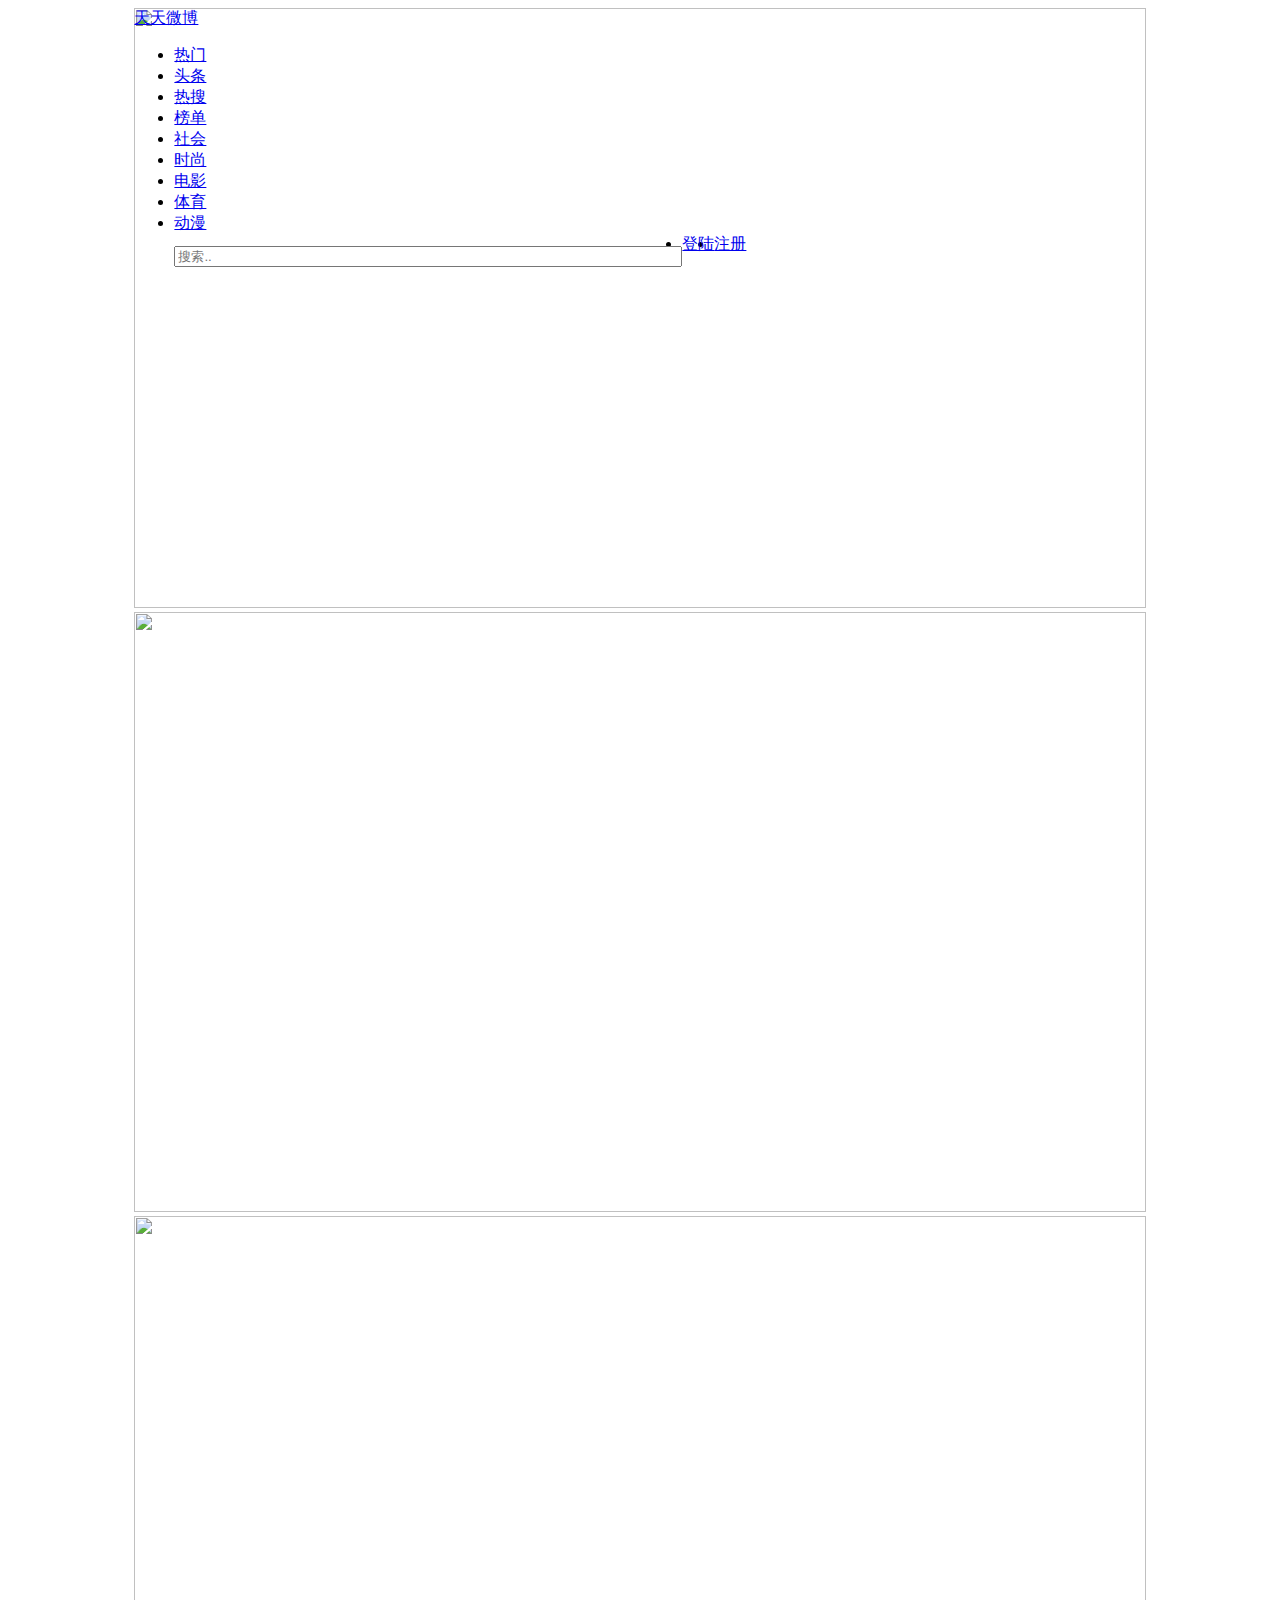
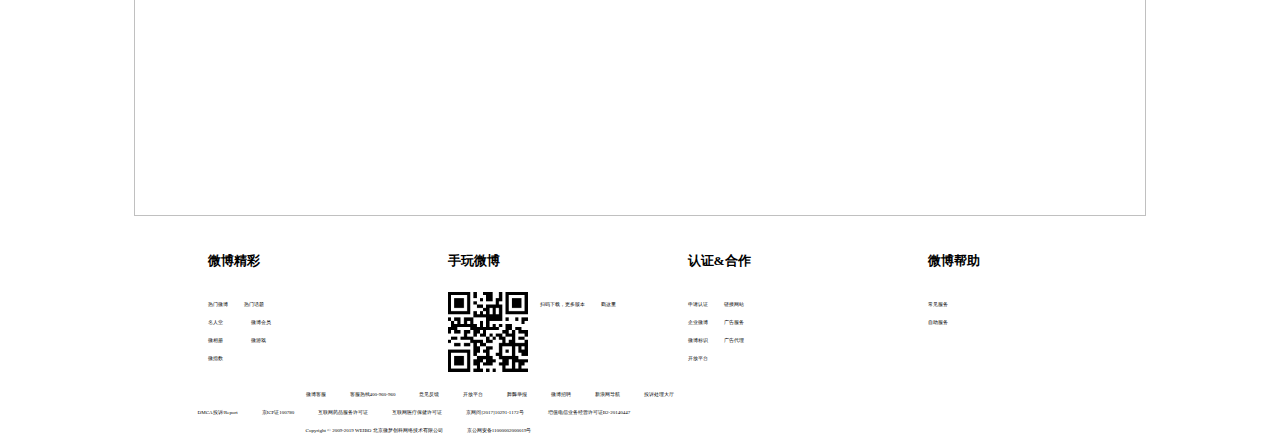
==== commit 89768c6d: "项目整合" ====
--- a/index.html
+++ b/index.html
@@ -17,11 +17,11 @@
         <nav class="navbar navbar-inverse" role="navigation">
             <div class="container-fluid">
                 <div class="navbar-header">
-                    <a class="navbar-brand" href="#">天天微博</a>
+                    <a class="navbar-brand" href="./index.html">天天微博</a>
                 </div>
                 <div>
                     <ul class="nav navbar-nav">
-                        <li class="active"><a href="./index.html">热门</a></li>
+                        <li><a href="./Popular.html">热门</a></li>
                         <li><a href="./Headlines.html">头条</a></li>
                         <li><a href="./Hotsearch.html">热搜</a></li>
                         <li><a href="./Micro-bloglist.html">榜单</a></li>
@@ -39,433 +39,13 @@
         </nav>
     </div>
     <!-- 导航栏结束 -->
-
-
-    <!-- 正文 -->
-    <div id="page">
-
-        <!-- 轮播图 -->
-        <div id="myCarousel" class="carousel slide" style="width: 1000px;height: 300px; float: left;">
-            <!-- 轮播（Carousel）指标 -->
-            <ol class="carousel-indicators">
-                <li data-target="#myCarousel" data-slide-to="0" class="active"></li>
-                <li data-target="#myCarousel" data-slide-to="1"></li>
-                <li data-target="#myCarousel" data-slide-to="2"></li>
-            </ol>
-            <!-- 轮播（Carousel）项目 -->
-            <div class="carousel-inner">
-                <div class="item active">
-                    <img src="./Picture/Lb4.jpg" alt="First slide" style="width: 1000px;height: 300px;">
-                    <a class="carousel-caption" href="" target="_blank"
-                        rel="noopener noreferrer">专访斯坦福大学神经科学家：脑机接口只是看上去很美？</a>
-                    <!--10月22日-->
-                </div>
-                <div class="item">
-                    <img src="./Picture/Lb5.jpg" alt="Second slide" style="width: 1000px;height: 300px;">
-                    <a class="carousel-caption" href="" target="_blank" rel="noopener noreferrer">Deepin
-                        20，外媒称它是最漂亮的操作系统</a>
-                    <!--10月22日-->
-                </div>
-                <div class="item">
-                    <img src="./Picture/Lb6.jpg" alt="Third slide" style="width: 1000px;height: 300px;">
-                    <a class="carousel-caption" href="" target="_blank" rel="noopener noreferrer">2020
-                        时代的开发人员关键词：开源和远程办公</a>
-                    <!--10月22日-->
-                </div>
-            </div>
-            <!-- 轮播（Carousel）导航 -->
-            <a class="left carousel-control" href="#myCarousel" role="button" data-slide="prev">
-                <span class="glyphicon glyphicon-chevron-left" aria-hidden="true"></span>
-                <span class="sr-only">Previous</span>
-            </a>
-            <a class="right carousel-control" href="#myCarousel" role="button" data-slide="next">
-                <span class="glyphicon glyphicon-chevron-right" aria-hidden="true"></span>
-                <span class="sr-only">Next</span>
-            </a>
-        </div>
-        <!-- 轮播图结束 -->
-        <!-- 新闻推荐栏 -->
-        <div class="hezi">
-            <img src="./Picture/Nw8.jpg" class="kkk">
-            <div>
-                <h3>#天天向上#今天我是“消防员”！！</h3>
-            </div>
-            <div>
-                <span><img src="./Picture/Nw9.jpg" class="headtx"></span>
-                <span>今天体验了一日消防员 热泪盈眶。消防员是什么呢 是24小时保持警惕 随时惊醒 是明明知道自己要去很危险的地方 还是要给自己打气 迎难而上
-                    是穿着消防服冲向火场帅气的背影和更加帅气的内心！！！是英雄！！！请大家多多了解消防知识 保护好自己就是保护好他们！我收获了很多 希望你们也有～</span>&nbsp;&nbsp;
-                <br>
-                <span>今天 9:37</span>
-                <span class="youduiqi"><img src="./Picture/点赞.png" class="headtx">&nbsp;&nbsp;23w</span>
-                <span class="youduiqi"><img src="./Picture/分享.png" class="headtx">&nbsp;&nbsp;23w</span>
-                <span class="youduiqi"><img src="./Picture/评论.png" class="headtx">&nbsp;&nbsp;23w</span>
-            </div>
-        </div>
-
-        <div class="hezi">
-            <img src="./Picture/Nw10.jpg" class="kkk">
-            <div>
-                <h3>我是@欧乐B 品牌代言人</h3>
-            </div>
-            <div>
-                <span><img src="./Picture/Nw11.jpg" class="headtx"></span>
-                <span>易烊千玺，和我一起探索欧乐B的极致「净」界，2000的时代，正来临。#净界 不止所见# ​​​​</span>&nbsp;&nbsp;
-                <br>
-                <span>今天 9:37</span>
-                <span class="youduiqi"><img src="./Picture/点赞.png" class="headtx">&nbsp;&nbsp;23w</span>
-                <span class="youduiqi"><img src="./Picture/分享.png" class="headtx">&nbsp;&nbsp;23w</span>
-                <span class="youduiqi"><img src="./Picture/评论.png" class="headtx">&nbsp;&nbsp;23w</span>
-            </div>
-        </div>
-
-        <div class="hezi">
-            <img src="./Picture/Nw12.jpg" class="kkk">
-            <div>
-                <h3>#屠呦呦获国际生命科学研究奖#</h3>
-            </div>
-            <div>
-                <span><img src="./Picture/Nw13.jpg" class="headtx"></span>
-                <span>【祝贺！[中国赞]屠呦呦获联合国教科文组织国际生命科学研究奖】总部位于法国巴黎的联合国教科文组织22日公布2019年度联合国教科文组织-赤道几内亚国际生命科学研究奖获奖名单，共3人获奖，其中包括来自中国的屠呦呦。</span>&nbsp;&nbsp;
-                <br>
-                <span>今天 9:37</span>
-                <span class="youduiqi"><img src="./Picture/点赞.png" class="headtx">&nbsp;&nbsp;23w</span>
-                <span class="youduiqi"><img src="./Picture/分享.png" class="headtx">&nbsp;&nbsp;23w</span>
-                <span class="youduiqi"><img src="./Picture/评论.png" class="headtx">&nbsp;&nbsp;23w</span>
-            </div>
-        </div>
-
-        <div class="hezi">
-            <img src="./Picture/Nw14.jpg" class="kkk"> 
-            <div>
-                <h3>#国际熊猫日# </h3>
-            </div>
-            <div>
-                <span><img src="./Picture/Nw15.jpg" class="headtx"></span>
-                <span>10月27日是#国际熊猫日#
-                    ，大熊猫不仅是中国国宝，也是世界生物多样性保护的旗舰物种，希望大家可以像关爱大熊猫一样，爱护和支持其他物种及自然保护工作，让人与自然和谐共生。点击链接O国际熊猫日·鞠婧祎专场
-                    ，共同关注#1864熊猫巡展#，与@WWF世界自然基金会 @一个地球OPF @熊猫守护者 一起，为一个生生不息的地球努力吧！@新浪新闻</span>&nbsp;&nbsp;
-                <br>
-                <span>今天 9:37</span>
-                <span class="youduiqi"><img src="./Picture/点赞.png" class="headtx">&nbsp;&nbsp;23w</span>
-                <span class="youduiqi"><img src="./Picture/分享.png" class="headtx">&nbsp;&nbsp;23w</span>
-                <span class="youduiqi"><img src="./Picture/评论.png" class="headtx">&nbsp;&nbsp;23w</span>
-            </div>
-        </div>
-
-        <div class="hezi">
-            <img src="./Picture/Nw16.jpg" class="kkk">
-            <div>
-                <h3>在很大程度上讲，袁隆平是救了地球上亿万人类的</h3>
-            </div>
-            <div>
-                <span><img src="./Picture/Nw17.jpg" class="headtx"></span>
-                <span>在很大程度上讲，袁隆平是救了地球上亿万人类的，这样的人在古代是要封神的！ ​​​​</span>&nbsp;&nbsp;
-                <br>
-                <span>今天 9:37</span>
-                <span class="youduiqi"><img src="./Picture/点赞.png" class="headtx">&nbsp;&nbsp;23w</span>
-                <span class="youduiqi"><img src="./Picture/分享.png" class="headtx">&nbsp;&nbsp;23w</span>
-                <span class="youduiqi"><img src="./Picture/评论.png" class="headtx">&nbsp;&nbsp;23w</span>
-            </div>
-        </div>
-        <div class="hezi">
-            <img src="./Picture/Nw8.jpg" class="kkk">
-            <div>
-                <h3>#天天向上#今天我是“消防员”！！</h3>
-            </div>
-            <div>
-                <span><img src="./Picture/Nw9.jpg" class="headtx"></span>
-                <span>今天体验了一日消防员 热泪盈眶。消防员是什么呢 是24小时保持警惕 随时惊醒 是明明知道自己要去很危险的地方 还是要给自己打气 迎难而上
-                    是穿着消防服冲向火场帅气的背影和更加帅气的内心！！！是英雄！！！请大家多多了解消防知识 保护好自己就是保护好他们！我收获了很多 希望你们也有～</span>&nbsp;&nbsp;
-                <br>
-                <span>今天 9:37</span>
-                <span class="youduiqi"><img src="./Picture/点赞.png" class="headtx">&nbsp;&nbsp;23w</span>
-                <span class="youduiqi"><img src="./Picture/分享.png" class="headtx">&nbsp;&nbsp;23w</span>
-                <span class="youduiqi"><img src="./Picture/评论.png" class="headtx">&nbsp;&nbsp;23w</span>
-            </div>
-        </div>
-
-        <div class="hezi">
-            <img src="./Picture/Nw10.jpg" class="kkk">
-            <div>
-                <h3>我是@欧乐B 品牌代言人</h3>
-            </div>
-            <div>
-                <span><img src="./Picture/Nw11.jpg" class="headtx"></span>
-                <span>易烊千玺，和我一起探索欧乐B的极致「净」界，2000的时代，正来临。#净界 不止所见# ​​​​</span>&nbsp;&nbsp;
-                <br>
-                <span>今天 9:37</span>
-                <span class="youduiqi"><img src="./Picture/点赞.png" class="headtx">&nbsp;&nbsp;23w</span>
-                <span class="youduiqi"><img src="./Picture/分享.png" class="headtx">&nbsp;&nbsp;23w</span>
-                <span class="youduiqi"><img src="./Picture/评论.png" class="headtx">&nbsp;&nbsp;23w</span>
-            </div>
-        </div>
-
-        <div class="hezi">
-            <img src="./Picture/Nw12.jpg" class="kkk">
-            <div>
-                <h3>#屠呦呦获国际生命科学研究奖#</h3>
-            </div>
-            <div>
-                <span><img src="./Picture/Nw13.jpg" class="headtx"></span>
-                <span>【祝贺！[中国赞]屠呦呦获联合国教科文组织国际生命科学研究奖】总部位于法国巴黎的联合国教科文组织22日公布2019年度联合国教科文组织-赤道几内亚国际生命科学研究奖获奖名单，共3人获奖，其中包括来自中国的屠呦呦。</span>&nbsp;&nbsp;
-                <br>
-                <span>今天 9:37</span>
-                <span class="youduiqi"><img src="./Picture/点赞.png" class="headtx">&nbsp;&nbsp;23w</span>
-                <span class="youduiqi"><img src="./Picture/分享.png" class="headtx">&nbsp;&nbsp;23w</span>
-                <span class="youduiqi"><img src="./Picture/评论.png" class="headtx">&nbsp;&nbsp;23w</span>
-            </div>
-        </div>
-
-        <div class="hezi">
-            <img src="./Picture/Nw14.jpg" class="kkk"> 
-            <div>
-                <h3>#国际熊猫日# </h3>
-            </div>
-            <div>
-                <span><img src="./Picture/Nw15.jpg" class="headtx"></span>
-                <span>10月27日是#国际熊猫日#
-                    ，大熊猫不仅是中国国宝，也是世界生物多样性保护的旗舰物种，希望大家可以像关爱大熊猫一样，爱护和支持其他物种及自然保护工作，让人与自然和谐共生。点击链接O国际熊猫日·鞠婧祎专场
-                    ，共同关注#1864熊猫巡展#，与@WWF世界自然基金会 @一个地球OPF @熊猫守护者 一起，为一个生生不息的地球努力吧！@新浪新闻</span>&nbsp;&nbsp;
-                <br>
-                <span>今天 9:37</span>
-                <span class="youduiqi"><img src="./Picture/点赞.png" class="headtx">&nbsp;&nbsp;23w</span>
-                <span class="youduiqi"><img src="./Picture/分享.png" class="headtx">&nbsp;&nbsp;23w</span>
-                <span class="youduiqi"><img src="./Picture/评论.png" class="headtx">&nbsp;&nbsp;23w</span>
-            </div>
-        </div>
-
-        <div class="hezi">
-            <img src="./Picture/Nw16.jpg" class="kkk">
-            <div>
-                <h3>在很大程度上讲，袁隆平是救了地球上亿万人类的</h3>
-            </div>
-            <div>
-                <span><img src="./Picture/Nw17.jpg" class="headtx"></span>
-                <span>在很大程度上讲，袁隆平是救了地球上亿万人类的，这样的人在古代是要封神的！ ​​​​</span>&nbsp;&nbsp;
-                <br>
-                <span>今天 9:37</span>
-                <span class="youduiqi"><img src="./Picture/点赞.png" class="headtx">&nbsp;&nbsp;23w</span>
-                <span class="youduiqi"><img src="./Picture/分享.png" class="headtx">&nbsp;&nbsp;23w</span>
-                <span class="youduiqi"><img src="./Picture/评论.png" class="headtx">&nbsp;&nbsp;23w</span>
-            </div>
-        </div>
-        <div class="jz">
-            <div class="gd">
-                正在搜索，请稍后......
-            </div>
-        </div>
+    <div style="margin: auto;padding-left: 10%;padding-right: 10%;">
+        <img src="https://timgsa.baidu.com/timg?image&quality=80&size=b9999_10000&sec=1574853287627&di=390605ccaf42c7b7fd7e4eea25ab6413&imgtype=jpg&src=http%3A%2F%2Fimg2.imgtn.bdimg.com%2Fit%2Fu%3D4250147007%2C282700328%26fm%3D214%26gp%3D0.jpg"width="100%" height="600px">
+        <img src="https://ss1.bdstatic.com/70cFuXSh_Q1YnxGkpoWK1HF6hhy/it/u=3275669579,1995316042&fm=15&gp=0.jpg"width="100%" height="600px">
+        <img src="https://timgsa.baidu.com/timg?image&quality=80&size=b9999_10000&sec=1574853287627&di=390605ccaf42c7b7fd7e4eea25ab6413&imgtype=jpg&src=http%3A%2F%2Fimg2.imgtn.bdimg.com%2Fit%2Fu%3D4250147007%2C282700328%26fm%3D214%26gp%3D0.jpg"width="100%" height="600px">
     </div>
-    <!-- 新闻栏结束 -->
-    <!-- 登陆注册 -->
-    <div class="hezis">
-        <div class="hezic">
-            <div class="xiaxian">
-                <a href="#">账号登录</a>
-                <a href="#">安全登录</a>
-            </div>
-            <form class="denglu">
-                <input type="text" placeholder="邮箱/会员账号/手机号">
-                <input type="text" placeholder="请输入密码">
-                <input id="ckbox" type="checkbox"><span>记住我</span>
-                <span><a href="#">忘记密码</a></span>
-                <button type="button" class="btn">登录</button>
-                <span>还没有微博？</span>
-                <a href="#" style="font-size: 10px;">立即注册！</a>
-            </form>
-            <span>其他登录：
-                <img style="width: 15px; height: 15px;" src="./Picture/qq.png" alt="">
-                <img style="width: 15px; height: 15px;" src="./Picture/中国移动.png" alt="">
-                <img style="width: 15px; height: 15px;" src="./Picture/微信.png" alt="">
-                <img style="width: 15px; height: 15px;" src="./Picture/手机淘宝 .png" alt="">
-                <img style="width: 15px; height: 15px;" src="./Picture/360.png" alt="">
-            </span>
-        </div>
-    </div>
-    <!-- 登陆注册结束 -->
-    <!-- 微博热门话题 -->
-    <div id="hezid">
-        <div id="hezie">
-            <h4>微博热门话题</h4>
-            <a href="#" style="text-decoration: none;">
-                <div>
-                    <img src="./Picture/热门1.jpg" style="width: 60px; height: 60px; float: left;">
-                    <div class="wzjz">
-                        <span style="font-size: 15px;">#肖战工作室声明道歉#</span><br>
-                        <span>13.7亿阅读&nbsp;&nbsp;&nbsp;101.8万评论</span>
-                    </div>
-                </div>
-            </a><br>
-            <a href="#" style="text-decoration: none;">
-                <div>
-                    <img src="./Picture/热门2.jpg" style="width: 60px; height: 60px; float: left;">
-                    <div class="wzjz">
-                        <span style="font-size: 15px;">#霜降#</span><br>
-                        <span>18.7亿阅读&nbsp;&nbsp;&nbsp;10.8万评论</span>
-                    </div>
-                </div>
-            </a><br>
-            <a href="#" style="text-decoration: none;">
-                <div>
-                    <img src="./Picture/热门3.jpg" style="width: 60px; height: 60px; float: left;">
-                    <div class="wzjz">
-                        <span style="font-size: 15px;">#运动星力量#</span><br>
-                        <span>13.7亿阅读&nbsp;&nbsp;&nbsp;101.8万评论</span>
-                    </div>
-                </div>
-            </a><br>
-            <a href="#" style="text-decoration: none;">
-                <div>
-                    <img src="./Picture/热门4.jpg" style="width: 60px; height: 60px; float: left;">
-                    <div class="wzjz">
-                        <span style="font-size: 15px;">#东京出现剧毒红火蚁#</span><br>
-                        <span>13.7亿阅读&nbsp;&nbsp;&nbsp;101.8万评论</span>
-                    </div>
-                </div>
-            </a><br>
-            <a href="#" style="text-decoration: none; ">
-                <div>
-                    <img src="./Picture/热门5.jpg" style="width: 60px; height: 60px; float: left;">
-                    <div class="wzjz">
-                        <span style="font-size: 15px;">#初恋那件小事#</span><br>
-                        <span>13.7亿阅读&nbsp;&nbsp;&nbsp;101.8万评论</span>
-                    </div>
-                </div>
-            </a>
-        </div>
-        <a href="#" style="text-decoration: none;">
-            <div class="wzjz">
-                <span>查看更多>>></span>
-            </div>
-        </a>
-    </div>
-    <!-- 微博热门话题结束 -->
-    <!-- 微博实时热点 -->
-    <div id="hezid">
-        <div id="hezie">
-            <h4>微博实时热点</h4>
-            <a href="#" style="text-decoration: none;">
-                <div>
-                    <img src="./Picture/热点1.jpg" style="width: 60px; height: 60px; float: left;">
-                    <div class="wzjz">
-                        <span style="font-size: 15px;">#罗志祥心里有座精神病院#</span><br>
-                        <span>罗志祥在逗比的路上越走越远.....</span>
-                    </div>
-                </div>
-            </a><br>
-            <a href="#" style="text-decoration: none;">
-                <div>
-                    <img src="./Picture/热点2.jpg" style="width: 60px; height: 60px; float: left;">
-                    <div class="wzjz">
-                        <span style="font-size: 15px;">#肖战工作室致歉声明#</span><br>
-                        <span>#肖战工作室致歉声明#事情真相...</span>
-                    </div>
-                </div>
-            </a><br>
-            <a href="#" style="text-decoration: none;">
-                <div>
-                    <img src="./Picture/热点3.jpg" style="width: 60px; height: 60px; float: left;">
-                    <div class="wzjz">
-                        <span style="font-size: 15px;">#小吴因发际线还清债贷#</span><br>
-                        <span>#小吴因发际线还清债贷#发际线问题...</span>
-                    </div>
-                </div>
-            </a><br>
-            <a href="#" style="text-decoration: none;">
-                <div>
-                    <img src="./Picture/热门4.jpg" style="width: 60px; height: 60px; float: left;">
-                    <div class="wzjz">
-                        <span style="font-size: 15px;">#东京出现剧毒红火蚁#</span><br>
-                        <span>#东京出现剧毒红火蚁#有些毒虫...</span>
-                    </div>
-                </div>
-            </a><br>
-            <a href="#" style="text-decoration: none; ">
-                <div>
-                    <img src="./Picture/热点4.png" style="width: 60px; height: 60px; float: left;">
-                    <div class="wzjz">
-                        <span style="font-size: 15px;">#李国庆#</span><br>
-                        <span>【投票：李国庆与鱼鱼互撕你...</span>
-                    </div>
-                </div>
-            </a>
-        </div>
-        <a href="#" style="text-decoration: none;">
-            <div class="wzjz">
-                <span>查看更多>>></span>
-            </div>
-        </a>
-    </div>
-    <!-- 微博实时热点结束 -->
-    <!-- 微博找人 -->
-    <div id="hezid">
-        <div id="hezie" style="border-bottom-style: none;">
-            <h4>微博找人</h4>
-            <div class="bqh">
-                <h5>名人</h5>
-                <ul class="bq">
-                    <li><a href="#"><span>明星</span></a></li>
-                    <li><a href="#"><span>商界</span></a></li>
-                    <li><a href="#"><span>媒体精英</span></a></li>
-                    <li><a href="#"><span>作家</span></a></li>
-                    <li><a href="#"><span>政府官员</span></a></li>
-                </ul>
-            </div>
-            <div class="bqh">
-                <h5>专家</h5>
-                <ul class="bq">
-                    <li><a href="#"><span>医疗</span></a></li>
-                    <li><a href="#"><span>育儿</span></a></li>
-                    <li><a href="#"><span>IT互联网</span></a></li>
-                    <li><a href="#"><span>电台</span></a></li>
-                    <li><a href="#"><span>财经</span></a></li>
-                    <li><a href="#"><span>教育</span></a></li>
-                    <li><a href="#"><span>法律</span></a></li>
-                    <li><a href="#"><span>美妆</span></a></li>
-                    <li><a href="#"><span>艺术</span></a></li>
-                    <li><a href="#"><span>设计</span></a></li>
-                    <li><a href="#"><span>房产家装</span></a></li>
-                    <li><a href="#"><span>汽车</span></a></li>
-                    <li><a href="#"><span>交通</span></a></li>
-                    <li><a href="#"><span>职业招聘</span></a></li>
-                    <li><a href="#"><span>婚庆</span></a></li>
-                </ul>
-            </div>
-            <div class="bqh">
-                <h5>兴趣</h5>
-                <ul class="bq">
-                    <li><a href="#"><span>时尚</span></a></li>
-                    <li><a href="#"><span>美女</span></a></li>
-                    <li><a href="#"><span>电影</span></a></li>
-                    <li><a href="#"><span>电视剧</span></a></li>
-                    <li><a href="#"><span>音乐</span></a></li>
-                    <li><a href="#"><span>动漫</span></a></li>
-                    <li><a href="#"><span>游戏</span></a></li>
-                    <li><a href="#"><span>星座</span></a></li>
-                    <li><a href="#"><span>搞笑</span></a></li>
-                    <li><a href="#"><span>情感两性</span></a></li>
-                    <li><a href="#"><span>运动健身</span></a></li>
-                    <li><a href="#"><span>体育</span></a></li>
-                    <li><a href="#"><span>萌宠</span></a></li>
-                    <li><a href="#"><span>美食</span></a></li>
-                    <li><a href="#"><span>旅游</span></a></li>
-                    <li><a href="#"><span>摄影</span></a></li>
-                    <li><a href="#"><span>历史</span></a></li>
-                    <li><a href="#"><span>军事</span></a></li>
-                    <li><a href="#"><span>科学</span></a></li>
-                    <li><a href="#"><span>数码</span></a></li>
-                </ul>
-            </div>
-            <div class="bqh" style="border-bottom-style: none;">
-                <h5>机构</h5>
-                <ul class="bq">
-                    <li><a href="#"><span>政府</span></a></li>
-                    <li><a href="#"><span>媒体</span></a></li>
-                </ul>
-            </div>
-        </div>
-    </div>
-    </div>
-
+    
+    <!-- 底部 -->
     <div class="wzj">
         <div class="hezif">
             <h5>微博精彩</h5>
--- a/Head.css
+++ b/Head.css
@@ -186,4 +186,16 @@
 }
 .jz{
     text-align: center;
+}
+.ga{
+    background-color: bisque;
+    float: right;
+    margin-right: -10px;
+    width: 770px;
+}
+.gc{
+    background-color: bisque;
+    float: right;
+    margin-right: -10px;
+    width: 1010px;
 }